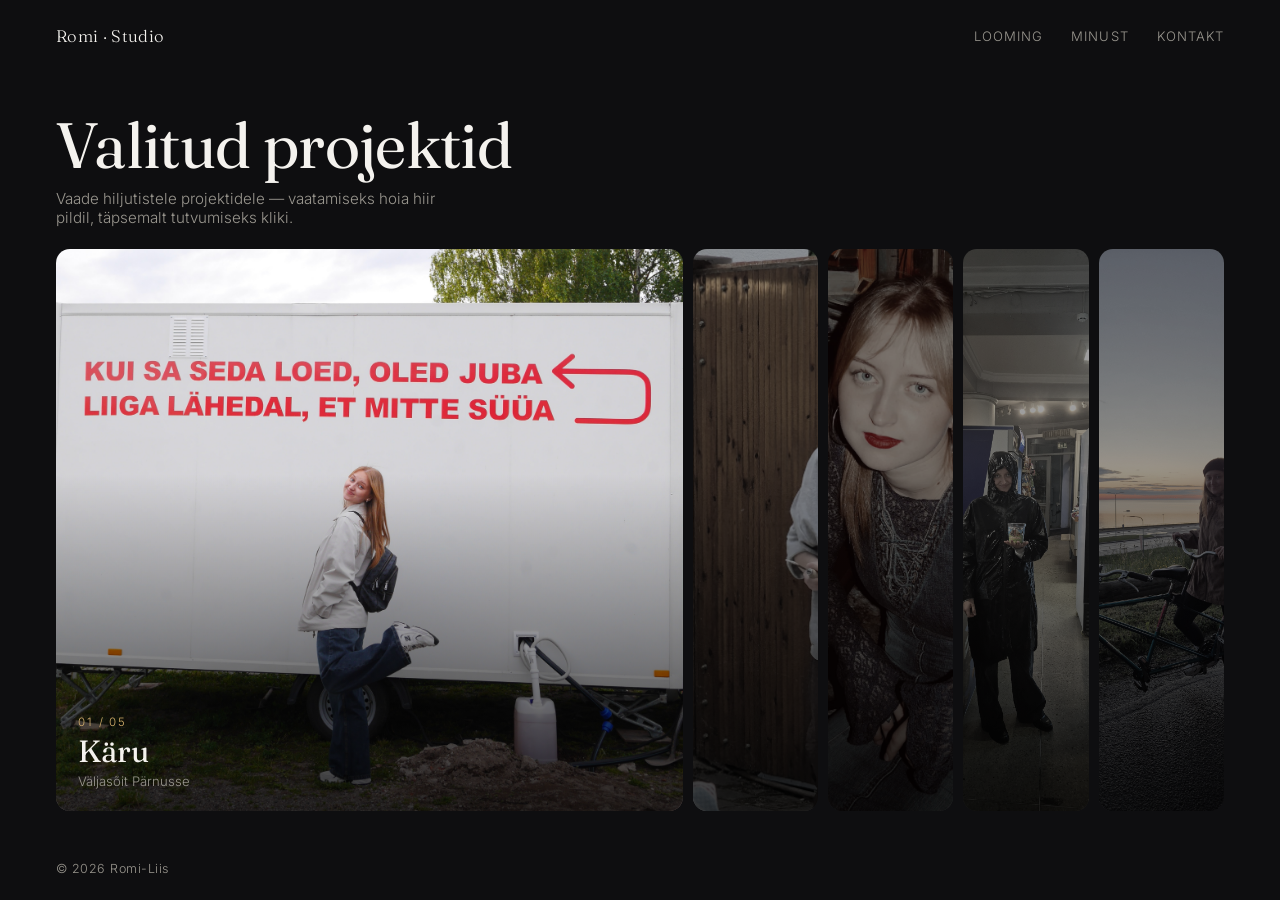
==== index.html @ a3037504 "init" ====
<!DOCTYPE html>
<html lang="en">
<head>
  <meta charset="UTF-8" />
  <meta name="viewport" content="width=device-width, initial-scale=1.0" />
  <title>Studio — Portfolio</title>
  <link rel="preconnect" href="https://fonts.googleapis.com" />
  <link rel="preconnect" href="https://fonts.gstatic.com" crossorigin />
  <link href="https://fonts.googleapis.com/css2?family=Fraunces:opsz,wght@9..144,300;9..144,400;9..144,500&family=Inter:wght@300;400;500&display=swap" rel="stylesheet" />
  <link rel="stylesheet" href="styles.css" />
</head>
<body>
  <!-- All text below is filled in from the CONTENT object in script.js -->
  <header class="site-header">
    <div class="mark" id="mark"></div>
    <nav class="site-nav" id="nav"></nav>
  </header>

  <main>
    <section class="intro">
      <h1 class="intro-title" id="introTitle"></h1>
      <p class="intro-sub" id="introSub"></p>
    </section>

    <!-- Gallery: panels are generated from the CONTENT.projects array in script.js -->
    <section class="gallery" id="work" aria-label="Featured projects"></section>
  </main>

  <footer class="site-footer">
    <span id="footerLeft"></span>
    <span class="hint" id="footerRight"></span>
  </footer>

  <script src="script.js"></script>
</body>
</html>
---- styles.css ----
:root {
  --bg: #0e0e10;
  --bg-soft: #17171a;
  --ink: #f4f2ee;
  --ink-dim: #9a978f;
  --accent: #d8b26e;
  --panel-gap: 10px;
  --ease: cubic-bezier(0.22, 1, 0.36, 1);
  --rotate-ms: 5000ms;
}

* {
  box-sizing: border-box;
  margin: 0;
  padding: 0;
}

html,
body {
  height: 100%;
}

body {
  background: var(--bg);
  color: var(--ink);
  font-family: "Inter", system-ui, sans-serif;
  font-weight: 300;
  display: flex;
  flex-direction: column;
  min-height: 100vh;
  -webkit-font-smoothing: antialiased;
}

main {
  flex: 1;
  display: flex;
  flex-direction: column;
  min-height: 0;
}

/* ---------- Header ---------- */
.site-header {
  display: flex;
  align-items: center;
  justify-content: space-between;
  padding: 26px clamp(20px, 5vw, 56px);
}

.mark {
  font-family: "Fraunces", serif;
  font-size: 1.05rem;
  letter-spacing: 0.02em;
}

.site-nav {
  display: flex;
  gap: 28px;
}

.site-nav a {
  color: var(--ink-dim);
  text-decoration: none;
  font-size: 0.82rem;
  letter-spacing: 0.08em;
  text-transform: uppercase;
  transition: color 0.3s var(--ease);
}

.site-nav a:hover {
  color: var(--ink);
}

/* ---------- Intro ---------- */
.intro {
  padding: clamp(18px, 4vw, 40px) clamp(20px, 5vw, 56px) 22px;
}

.intro-title {
  font-family: "Fraunces", serif;
  font-weight: 400;
  font-size: clamp(2.2rem, 6vw, 4rem);
  line-height: 1.02;
  letter-spacing: -0.01em;
}

.intro-sub {
  margin-top: 12px;
  color: var(--ink-dim);
  font-size: 0.95rem;
  max-width: 46ch;
}

/* ---------- Gallery ---------- */
.gallery {
  flex: 1;
  display: flex;
  gap: var(--panel-gap);
  padding: 0 clamp(20px, 5vw, 56px) clamp(16px, 3vw, 32px);
  min-height: 0;
}

.panel {
  position: relative;
  flex: 1 1 0;
  min-width: 0;
  border-radius: 14px;
  overflow: hidden;
  cursor: pointer;
  text-decoration: none;
  color: inherit;
  background: var(--bg-soft);
  transition: flex-grow 1.1s var(--ease), filter 1.1s var(--ease);
  filter: grayscale(0.55) brightness(0.62);
}

.panel::after {
  /* subtle vignette so text stays legible */
  content: "";
  position: absolute;
  inset: 0;
  background: linear-gradient(
    180deg,
    rgba(0, 0, 0, 0) 40%,
    rgba(0, 0, 0, 0.75) 100%
  );
  opacity: 0.85;
  transition: opacity 1.1s var(--ease);
}

.panel__img {
  position: absolute;
  inset: 0;
  width: 100%;
  height: 100%;
  object-fit: cover;
}

.panel__meta {
  position: absolute;
  left: 22px;
  bottom: 22px;
  right: 22px;
  z-index: 2;
  transform: translateY(8px);
  opacity: 0;
  transition: opacity 0.7s var(--ease), transform 0.7s var(--ease);
}

.panel__index {
  font-size: 0.72rem;
  letter-spacing: 0.16em;
  color: var(--accent);
  text-transform: uppercase;
}

.panel__title {
  font-family: "Fraunces", serif;
  font-weight: 400;
  font-size: clamp(1.3rem, 2.4vw, 2rem);
  line-height: 1.05;
  margin-top: 6px;
  white-space: nowrap;
}

.panel__tag {
  margin-top: 6px;
  font-size: 0.82rem;
  color: var(--ink-dim);
  white-space: nowrap;
}

/* Active panel: expanded + full colour */
.panel.is-active {
  flex-grow: 5;
  filter: grayscale(0) brightness(1);
}

.panel.is-active::after {
  opacity: 1;
}

.panel.is-active .panel__meta {
  opacity: 1;
  transform: translateY(0);
  transition-delay: 0.15s;
}

/* Hover lifts the highlight to whatever the pointer is on */
.gallery:hover .panel.is-active:not(:hover) {
  flex-grow: 1;
  filter: grayscale(0.55) brightness(0.62);
}

.gallery:hover .panel.is-active:not(:hover) .panel__meta {
  opacity: 0;
}

.panel:hover {
  flex-grow: 5;
  filter: grayscale(0) brightness(1);
}

.panel:hover::after {
  opacity: 1;
}

.panel:hover .panel__meta {
  opacity: 1;
  transform: translateY(0);
}

/* ---------- Footer ---------- */
.site-footer {
  display: flex;
  justify-content: space-between;
  padding: 18px clamp(20px, 5vw, 56px) 24px;
  font-size: 0.78rem;
  color: var(--ink-dim);
  letter-spacing: 0.04em;
}

/* ---------- Responsive ---------- */
@media (max-width: 720px) {
  .gallery {
    flex-direction: column;
  }
  .panel {
    min-height: 64px;
  }
  .panel.is-active,
  .panel:hover {
    flex-grow: 6;
  }
  .panel__title {
    white-space: normal;
  }
  .site-nav {
    display: none;
  }
}

@media (prefers-reduced-motion: reduce) {
  .panel,
  .panel__img,
  .panel__meta {
    transition-duration: 0.001ms;
  }
}
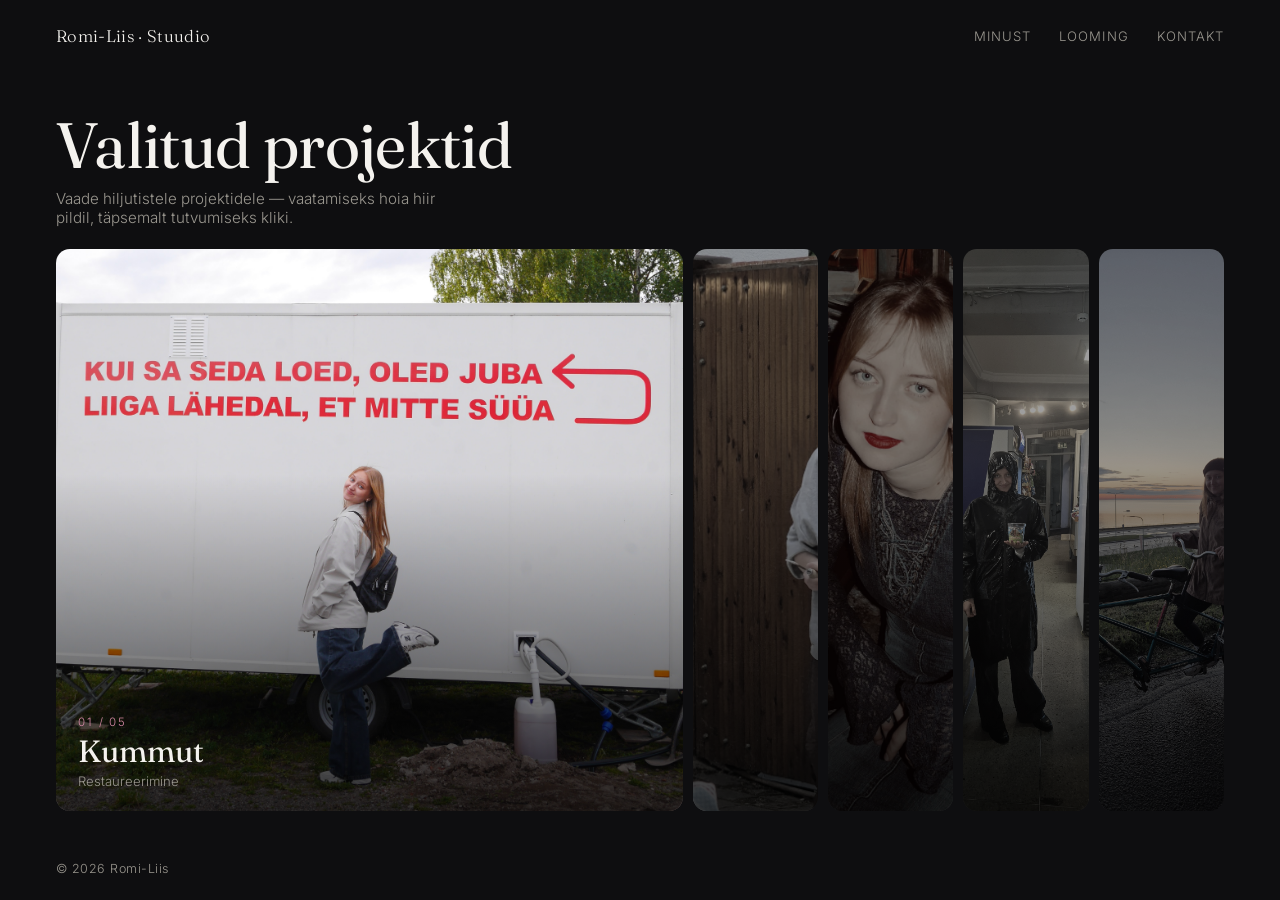
==== commit 31089985: "Add rotating gallery homepage and interactive project subpages - Auto-rotating expanding-panel galle" ====
--- a/index.html
+++ b/index.html
@@ -31,6 +31,7 @@
     <span class="hint" id="footerRight"></span>
   </footer>
 
+  <script src="content.js"></script>
   <script src="script.js"></script>
 </body>
 </html>
--- a/styles.css
+++ b/styles.css
@@ -3,7 +3,7 @@
   --bg-soft: #17171a;
   --ink: #f4f2ee;
   --ink-dim: #9a978f;
-  --accent: #d8b26e;
+  --accent: #d98aa8;
   --panel-gap: 10px;
   --ease: cubic-bezier(0.22, 1, 0.36, 1);
   --rotate-ms: 5000ms;
@@ -219,8 +219,158 @@
   letter-spacing: 0.04em;
 }
 
+a.mark {
+  text-decoration: none;
+  color: inherit;
+}
+
+/* ---------- Project page ---------- */
+.project {
+  display: block; /* override the global flex-column main used on the homepage */
+  flex: 1 0 auto; /* grow to fit content, never shrink it below its size */
+  max-width: 1360px;
+  width: 100%;
+  margin: 0 auto;
+  padding: clamp(10px, 3vw, 30px) clamp(20px, 5vw, 56px) 60px;
+}
+
+.project__back {
+  display: inline-block;
+  color: var(--ink-dim);
+  text-decoration: none;
+  font-size: 0.82rem;
+  letter-spacing: 0.06em;
+  margin-bottom: 34px;
+  transition: color 0.3s var(--ease);
+}
+
+.project__back:hover {
+  color: var(--ink);
+}
+
+.project__tag {
+  font-size: 0.78rem;
+  letter-spacing: 0.16em;
+  text-transform: uppercase;
+  color: var(--accent);
+  margin-bottom: 10px;
+}
+
+.project__title {
+  font-family: "Fraunces", serif;
+  font-weight: 400;
+  font-size: clamp(2rem, 5vw, 3.4rem);
+  line-height: 1.03;
+  letter-spacing: -0.01em;
+  margin-bottom: 30px;
+}
+
+/* Two-column layout: story on the left, hover-driven photo on the right. */
+.project__split {
+  display: grid;
+  grid-template-columns: 1.9fr 1.1fr;
+  gap: clamp(28px, 5vw, 64px);
+  align-items: start;
+  margin-top: 8px;
+}
+
+.project__story {
+  font-size: 1.08rem;
+  line-height: 1.75;
+  color: #d9d6cf;
+}
+
+.project__story p + p {
+  margin-top: 1.1em;
+}
+
+/* Marked words in the text */
+.hotword {
+  color: #d98aa8;
+  cursor: pointer;
+  border-bottom: 1px dotted rgba(217, 138, 168, 0.35);
+  transition: color 0.25s var(--ease), border-color 0.25s var(--ease);
+}
+
+.hotword:hover {
+  color: #eaa9c2;
+  border-bottom-color: rgba(217, 138, 168, 0.7);
+}
+
+/* The photo pane sticks in view while the text scrolls past it. */
+.project__pane {
+  position: sticky;
+  top: 28px;
+}
+
+.pane-figure {
+  margin: 0;
+  border-radius: 14px;
+  overflow: hidden;
+  background: var(--bg-soft);
+  aspect-ratio: 3 / 4;
+}
+
+.pane-figure img {
+  width: 100%;
+  height: 100%;
+  object-fit: cover;
+  display: block;
+  animation: paneFade 0.45s var(--ease);
+}
+
+@keyframes paneFade {
+  from {
+    opacity: 0;
+  }
+  to {
+    opacity: 1;
+  }
+}
+
+/* Album: collage of all designated photos, after the text. */
+.project__album {
+  columns: 3 220px;
+  column-gap: 14px;
+  margin-top: clamp(48px, 8vw, 90px);
+}
+
+.album-item {
+  margin: 0 0 14px;
+  break-inside: avoid;
+  border-radius: 12px;
+  overflow: hidden;
+  background: var(--bg-soft);
+}
+
+.album-item img {
+  width: 100%;
+  display: block;
+  transition: transform 0.6s var(--ease), filter 0.6s var(--ease);
+  filter: grayscale(0.15);
+}
+
+.album-item:hover img {
+  transform: scale(1.03);
+  filter: grayscale(0);
+}
+
 /* ---------- Responsive ---------- */
 @media (max-width: 720px) {
+  .project__album {
+    columns: 2 140px;
+  }
+  .project__split {
+    grid-template-columns: 1fr;
+  }
+  .project__pane {
+    position: static;
+    order: -1; /* show the photo above the text on narrow screens */
+    margin-bottom: 24px;
+  }
+  .pane-figure {
+    aspect-ratio: 3 / 2;
+  }
   .gallery {
     flex-direction: column;
   }
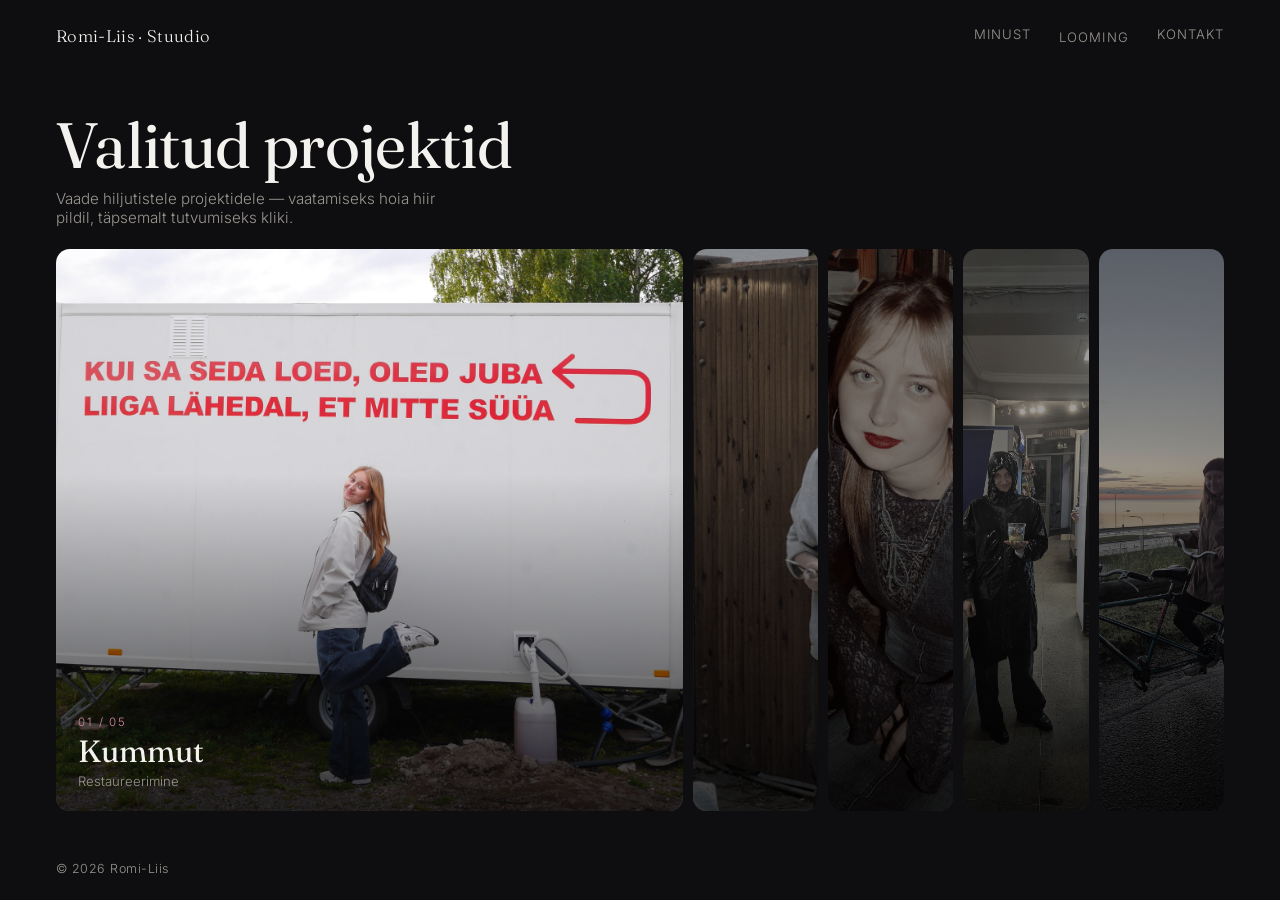
==== commit f3b46aa8: "Add Looming dropdown, category pages, lightbox, and about/contact subpages Co-Authored-By: Claude <n" ====
--- a/index.html
+++ b/index.html
@@ -32,6 +32,7 @@
   </footer>
 
   <script src="content.js"></script>
+  <script src="nav.js"></script>
   <script src="script.js"></script>
 </body>
 </html>
--- a/styles.css
+++ b/styles.css
@@ -70,6 +70,127 @@
   color: var(--ink);
 }
 
+/* ---------- Nav dropdown ---------- */
+.nav-drop {
+  position: relative;
+}
+
+.nav-drop__toggle {
+  background: none;
+  border: none;
+  padding: 0;
+  color: var(--ink-dim);
+  font: inherit;
+  font-size: 0.82rem;
+  letter-spacing: 0.08em;
+  text-transform: uppercase;
+  cursor: pointer;
+  transition: color 0.3s var(--ease);
+}
+
+.nav-drop__toggle:hover,
+.nav-drop.is-open .nav-drop__toggle {
+  color: var(--ink);
+}
+
+.nav-drop__menu {
+  position: absolute;
+  top: 100%;
+  right: 0;
+  min-width: 240px;
+  list-style: none;
+  padding: 10px 0;
+  margin: 14px 0 0; /* visual gap only — hitbox stays continuous via ::before */
+
+  background: var(--bg-soft);
+  border-radius: 10px;
+  box-shadow: 0 20px 44px rgba(0, 0, 0, 0.45);
+  opacity: 0;
+  transform: translateY(-6px);
+  pointer-events: none;
+  transition: opacity 0.25s var(--ease), transform 0.25s var(--ease);
+  z-index: 50;
+}
+
+.nav-drop.is-open .nav-drop__menu {
+  opacity: 1;
+  transform: translateY(0);
+  pointer-events: auto;
+}
+
+/* Invisible hover bridge so moving the cursor from the toggle into the menu
+   doesn't cross empty space and trigger mouseleave. */
+.nav-drop__menu::before {
+  content: "";
+  position: absolute;
+  top: -14px;
+  left: 0;
+  right: 0;
+  height: 14px;
+}
+
+.nav-drop__group {
+  padding: 8px 18px;
+}
+
+.nav-drop__group + .nav-drop__group {
+  border-top: 1px solid rgba(255, 255, 255, 0.05);
+}
+
+.nav-drop__cat {
+  display: block;
+  color: var(--ink);
+  font-family: "Fraunces", serif;
+  font-size: 0.98rem;
+  letter-spacing: 0.01em;
+  text-transform: none;
+  text-decoration: none;
+  transition: color 0.25s var(--ease);
+}
+
+.nav-drop__cat:hover {
+  color: var(--accent);
+}
+
+.nav-drop__sub {
+  display: block;
+  margin-top: 3px;
+  color: var(--ink-dim);
+  font-size: 0.78rem;
+  letter-spacing: 0.05em;
+  text-decoration: none;
+  transition: color 0.25s var(--ease);
+}
+
+.nav-drop__sub::before {
+  content: "↳ ";
+  opacity: 0.6;
+}
+
+.nav-drop__sub:hover {
+  color: var(--accent);
+}
+
+/* ---------- Category page sub-link ---------- */
+.category__sub {
+  margin-top: clamp(28px, 5vw, 46px);
+}
+
+.category__sub-link {
+  display: inline-block;
+  color: var(--accent);
+  font-family: "Fraunces", serif;
+  font-size: 1.15rem;
+  text-decoration: none;
+  border-bottom: 1px dotted rgba(217, 138, 168, 0.4);
+  padding-bottom: 2px;
+  transition: color 0.25s var(--ease);
+}
+
+.category__sub-link:hover {
+  color: #eaa9c2;
+}
+
 /* ---------- Intro ---------- */
 .intro {
   padding: clamp(18px, 4vw, 40px) clamp(20px, 5vw, 56px) 22px;
@@ -284,6 +405,17 @@
   margin-top: 1.1em;
 }
 
+.accent-link {
+  color: var(--accent);
+  text-decoration: none;
+  border-bottom: 1px dotted rgba(217, 138, 168, 0.4);
+  transition: color 0.25s var(--ease);
+}
+
+.accent-link:hover {
+  color: #eaa9c2;
+}
+
 /* Marked words in the text */
 .hotword {
   color: #d98aa8;
@@ -336,11 +468,103 @@
 }
 
 .album-item {
+  position: relative;
   margin: 0 0 14px;
   break-inside: avoid;
   border-radius: 12px;
   overflow: hidden;
   background: var(--bg-soft);
+  cursor: pointer;
+}
+
+.album-item--plain {
+  cursor: default;
+}
+
+.album-num {
+  position: absolute;
+  top: 10px;
+  left: 12px;
+  z-index: 2;
+  font-family: "Fraunces", serif;
+  font-size: 0.95rem;
+  color: var(--ink);
+  background: rgba(0, 0, 0, 0.55);
+  padding: 3px 9px;
+  border-radius: 999px;
+  letter-spacing: 0.04em;
+}
+
+/* Lightbox */
+.lightbox {
+  position: fixed;
+  inset: 0;
+  z-index: 100;
+  background: rgba(10, 10, 12, 0.94);
+  display: none;
+  align-items: center;
+  justify-content: center;
+}
+
+.lightbox.is-open {
+  display: flex;
+}
+
+.lightbox__img {
+  max-width: 88vw;
+  max-height: 86vh;
+  object-fit: contain;
+  border-radius: 8px;
+  animation: paneFade 0.35s var(--ease);
+}
+
+.lightbox__close,
+.lightbox__nav {
+  position: absolute;
+  background: rgba(255, 255, 255, 0.08);
+  border: none;
+  color: var(--ink);
+  cursor: pointer;
+  font-family: "Fraunces", serif;
+  transition: background 0.25s var(--ease);
+}
+
+.lightbox__close:hover,
+.lightbox__nav:hover {
+  background: rgba(255, 255, 255, 0.18);
+}
+
+.lightbox__close {
+  top: 20px;
+  right: 24px;
+  width: 44px;
+  height: 44px;
+  border-radius: 50%;
+  font-size: 1.6rem;
+  line-height: 1;
+}
+
+.lightbox__nav {
+  top: 50%;
+  transform: translateY(-50%);
+  width: 54px;
+  height: 54px;
+  border-radius: 50%;
+  font-size: 2rem;
+  line-height: 1;
+}
+
+.lightbox__nav--prev { left: 24px; }
+.lightbox__nav--next { right: 24px; }
+
+.lightbox__counter {
+  position: absolute;
+  bottom: 24px;
+  left: 50%;
+  transform: translateX(-50%);
+  color: var(--ink-dim);
+  font-size: 0.85rem;
+  letter-spacing: 0.1em;
 }
 
 .album-item img {
